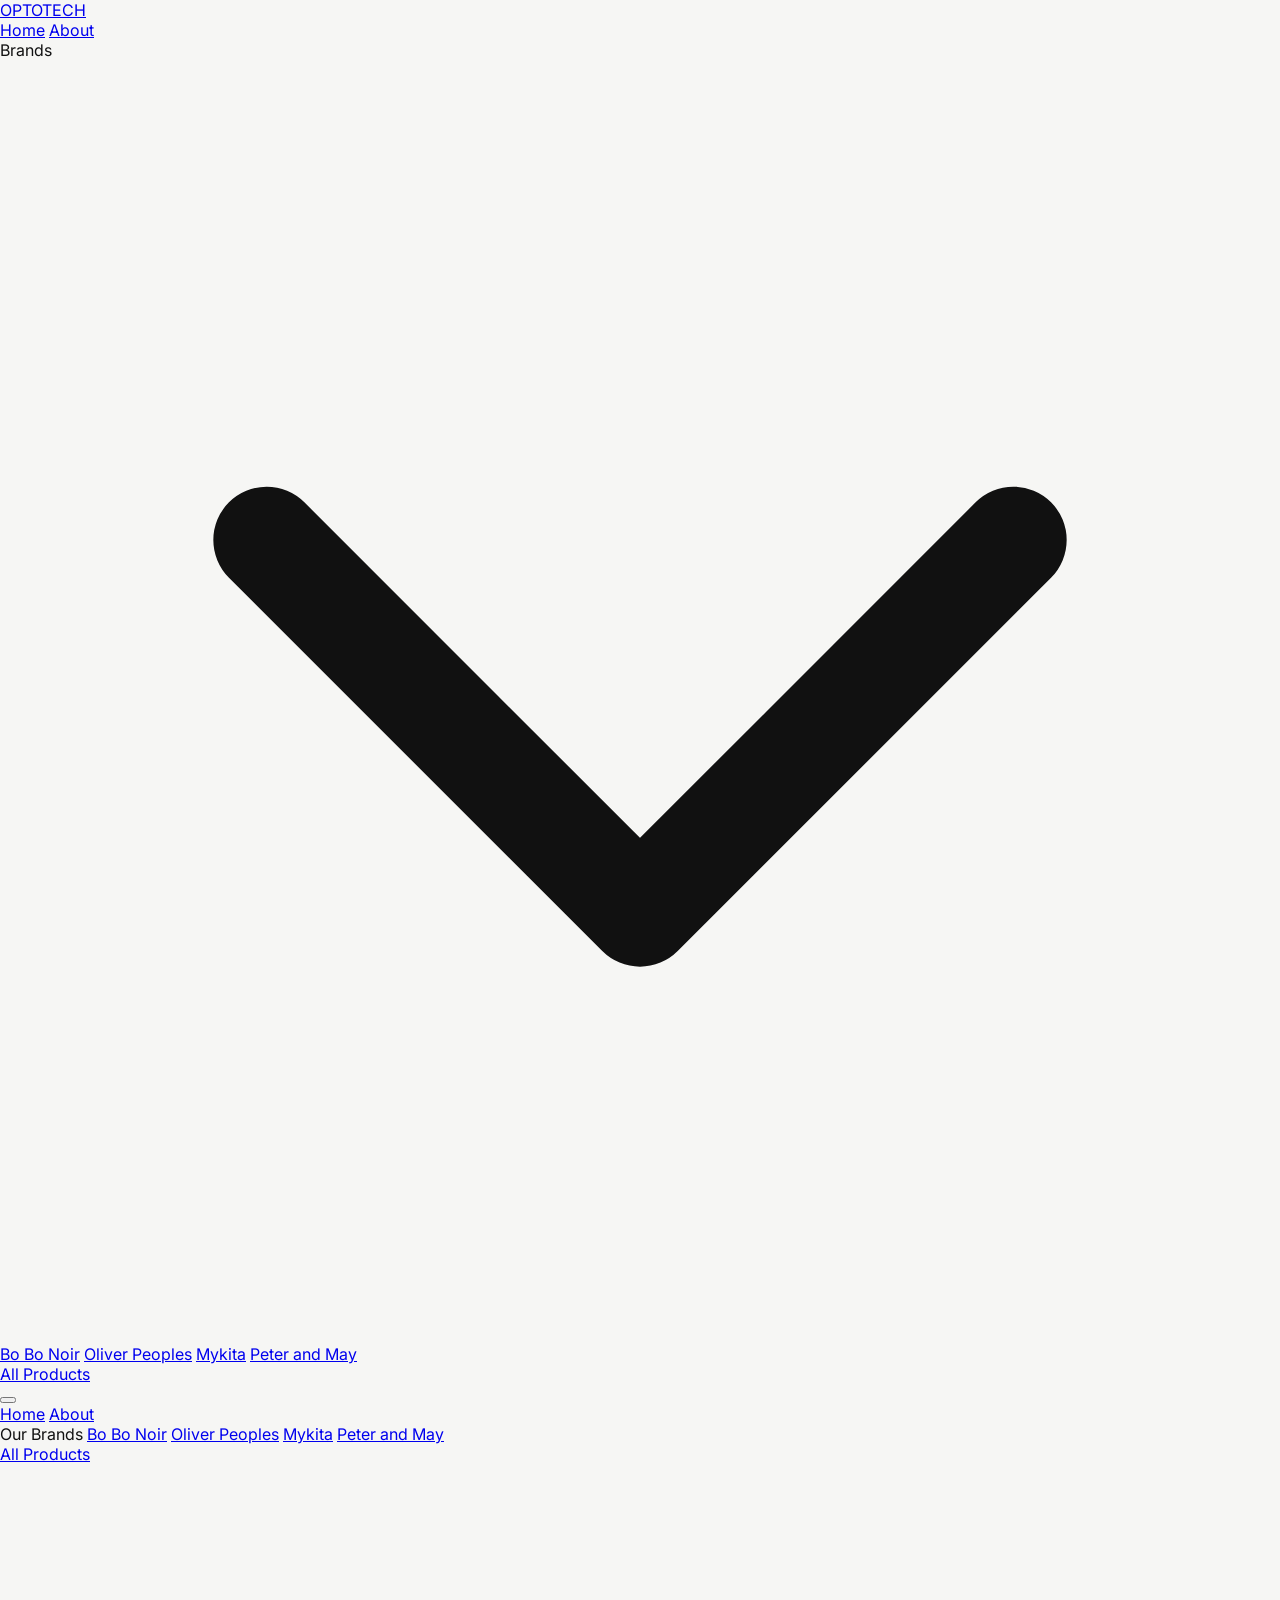
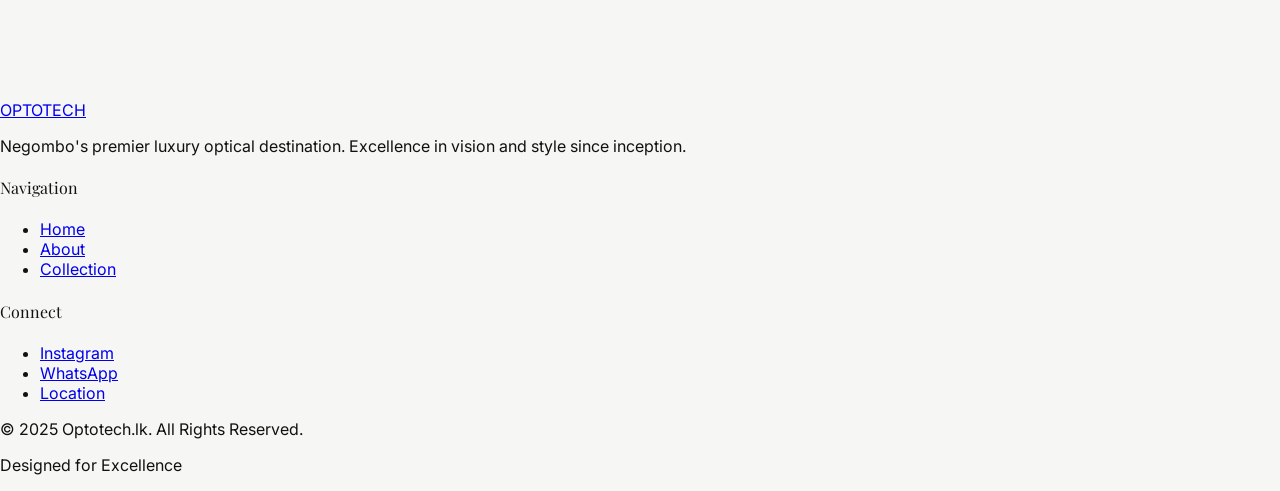
==== about.html @ 8417763c "feat: Implement luxury optical brand website for Optotech.lk - Created a high-end, Minimal European " ====
<!DOCTYPE html>
<html lang="en">
<head>
    <meta charset="UTF-8">
    <meta name="viewport" content="width=device-width, initial-scale=1.0">
    <title>About Us | Optotech.lk</title>
    <!-- Fonts -->
    <link rel="preconnect" href="https://fonts.googleapis.com">
    <link rel="preconnect" href="https://fonts.gstatic.com" crossorigin>
    <link href="https://fonts.googleapis.com/css2?family=Inter:wght@300;400;500&family=Playfair+Display:ital,wght@0,400..900;1,400..900&display=swap" rel="stylesheet">
    <!-- Tailwind CSS -->
    <script src="https://cdn.tailwindcss.com"></script>
    <script>
        tailwind.config = {
            theme: {
                extend: {
                    colors: {
                        'brand-bg': '#F6F6F4',
                        'brand-text': '#111111',
                        'brand-accent': '#1E2A44',
                        'brand-gray': '#B8B8B8',
                    },
                    fontFamily: {
                        'serif': ['Playfair Display', 'serif'],
                        'sans': ['Inter', 'sans-serif'],
                    }
                }
            }
        }
    </script>
    <link rel="stylesheet" href="css/style.css">
    <!-- Libraries -->
    <script src="https://cdnjs.cloudflare.com/ajax/libs/gsap/3.12.2/gsap.min.js"></script>
    <script src="https://cdnjs.cloudflare.com/ajax/libs/gsap/3.12.2/ScrollTrigger.min.js"></script>
    <script src="https://unpkg.com/lenis@1.1.13/dist/lenis.min.js"></script>
</head>
<body class="bg-brand-bg text-brand-text font-sans antialiased">

<nav class="fixed w-full z-50 py-6 px-8 flex justify-between items-center transition-all duration-300 mix-blend-difference text-white" id="navbar">
    <a href="index.html" class="text-2xl font-serif tracking-tighter">OPTOTECH</a>

    <!-- Desktop Menu -->
    <div class="hidden md:flex space-x-12 text-xs uppercase tracking-widest font-medium">
        <a href="index.html" class="hover:opacity-50 transition-opacity">Home</a>
        <a href="about.html" class="hover:opacity-50 transition-opacity underline underline-offset-8">About</a>
        <div class="relative group">
            <span class="cursor-pointer hover:opacity-50 transition-opacity flex items-center">Brands <svg class="w-3 h-3 ml-1" fill="none" stroke="currentColor" viewBox="0 0 24 24"><path stroke-linecap="round" stroke-linejoin="round" stroke-width="2" d="M19 9l-7 7-7-7"></path></svg></span>
            <div class="absolute top-full left-0 mt-4 bg-white text-brand-text p-6 space-y-4 hidden group-hover:block min-w-[200px] shadow-xl">
                <a href="bo-bo-noir.html" class="block hover:opacity-50 transition-opacity">Bo Bo Noir</a>
                <a href="oliver-peoples.html" class="block hover:opacity-50 transition-opacity">Oliver Peoples</a>
                <a href="mykita.html" class="block hover:opacity-50 transition-opacity">Mykita</a>
                <a href="peter-and-may.html" class="block hover:opacity-50 transition-opacity">Peter and May</a>
            </div>
        </div>
        <a href="products.html" class="hover:opacity-50 transition-opacity">All Products</a>
    </div>

    <!-- Mobile Menu Toggle -->
    <button class="md:hidden flex flex-col space-y-1.5 focus:outline-none z-50" id="menu-toggle">
        <span class="w-6 h-0.5 bg-white transition-all duration-300 origin-center" id="bar1"></span>
        <span class="w-6 h-0.5 bg-white transition-all duration-300" id="bar2"></span>
        <span class="w-6 h-0.5 bg-white transition-all duration-300 origin-center" id="bar3"></span>
    </button>
</nav>

<!-- Mobile Menu Overlay -->
<div class="fixed inset-0 bg-brand-bg z-40 flex flex-col items-center justify-center translate-x-full transition-transform duration-500 ease-in-out" id="mobile-menu">
    <div class="flex flex-col items-center space-y-8 uppercase text-lg tracking-[0.2em] font-serif">
        <a href="index.html" class="mobile-nav-link text-brand-text hover:text-brand-accent">Home</a>
        <a href="about.html" class="mobile-nav-link text-brand-text hover:text-brand-accent">About</a>
        <div class="flex flex-col items-center border-t border-b border-black/5 py-8 w-full">
            <span class="text-brand-gray text-[10px] tracking-widest mb-6 uppercase">Our Brands</span>
            <a href="bo-bo-noir.html" class="mobile-nav-link text-sm mb-4 text-brand-text hover:text-brand-accent">Bo Bo Noir</a>
            <a href="oliver-peoples.html" class="mobile-nav-link text-sm mb-4 text-brand-text hover:text-brand-accent">Oliver Peoples</a>
            <a href="mykita.html" class="mobile-nav-link text-sm mb-4 text-brand-text hover:text-brand-accent">Mykita</a>
            <a href="peter-and-may.html" class="mobile-nav-link text-sm mb-4 text-brand-text hover:text-brand-accent">Peter and May</a>
        </div>
        <a href="products.html" class="mobile-nav-link text-brand-text hover:text-brand-accent">All Products</a>
    </div>
</div>

<main id="main-content" class="pt-40">
    <section class="px-8 max-w-7xl mx-auto pb-32">
        <div class="grid grid-cols-1 md:grid-cols-2 gap-20 items-start">
            <div class="space-y-12">
                <h2 class="text-xs uppercase tracking-[0.4em] text-brand-gray fade-up">Our Story</h2>
                <h1 class="text-6xl md:text-8xl font-serif leading-tight fade-up">Visionary Elegance in Negombo.</h1>
                <p class="text-brand-gray leading-relaxed max-w-md fade-up">
                    Optotech was born from a passion for merging clinical precision with the avant-garde world of luxury fashion. Based in Negombo, we have established ourselves as the premier destination for those who seek eyewear that is as much a statement of identity as it is a tool for clarity.
                </p>
                <p class="text-brand-gray leading-relaxed max-w-md fade-up">
                    Our curation features only the most prestigious brands, selected for their commitment to artisanal craftsmanship and minimalist European aesthetic.
                </p>
            </div>
            <div class="fade-up" style="transition-delay: 200ms;">
                <img src="https://images.unsplash.com/photo-1505373633562-e285b7cf4946?auto=format&fit=crop&q=80&w=2000"
                     class="w-full h-[80vh] object-cover" alt="About Optotech">
            </div>
        </div>
    </section>
</main>

<!-- Footer -->
<footer class="py-20 px-8 border-t border-black/5 bg-white">
    <div class="max-w-7xl mx-auto flex flex-col md:flex-row justify-between items-start space-y-12 md:space-y-0">
        <div class="space-y-6">
            <a href="index.html" class="text-2xl font-serif tracking-tighter">OPTOTECH</a>
            <p class="text-brand-gray text-xs max-w-xs leading-relaxed">Negombo's premier luxury optical destination. Excellence in vision and style since inception.</p>
        </div>
        <div class="grid grid-cols-2 gap-20">
            <div class="space-y-4">
                <h4 class="text-[10px] uppercase tracking-widest font-bold">Navigation</h4>
                <ul class="text-xs space-y-2 text-brand-gray uppercase tracking-widest">
                    <li><a href="index.html" class="hover:text-brand-text transition-colors">Home</a></li>
                    <li><a href="about.html" class="hover:text-brand-text transition-colors">About</a></li>
                    <li><a href="products.html" class="hover:text-brand-text transition-colors">Collection</a></li>
                </ul>
            </div>
            <div class="space-y-4">
                <h4 class="text-[10px] uppercase tracking-widest font-bold">Connect</h4>
                <ul class="text-xs space-y-2 text-brand-gray uppercase tracking-widest">
                    <li><a href="#" class="hover:text-brand-text transition-colors">Instagram</a></li>
                    <li><a href="#" class="hover:text-brand-text transition-colors">WhatsApp</a></li>
                    <li><a href="#" class="hover:text-brand-text transition-colors">Location</a></li>
                </ul>
            </div>
        </div>
    </div>
    <div class="max-w-7xl mx-auto mt-20 pt-8 border-t border-black/5 flex justify-between items-center text-[10px] uppercase tracking-widest text-brand-gray">
        <p>&copy; 2025 Optotech.lk. All Rights Reserved.</p>
        <p>Designed for Excellence</p>
    </div>
</footer>

<script src="js/animations.js"></script>
<script src="js/menu.js"></script>

</body>
</html>
---- css/style.css ----
:root {
    --bg-color: #F6F6F4;
    --text-primary: #111111;
    --accent-color: #1E2A44;
    --secondary-gray: #B8B8B8;
}

body {
    background-color: var(--bg-color);
    color: var(--text-primary);
    font-family: 'Inter', sans-serif;
    margin: 0;
    overflow-x: hidden;
}

h1, h2, h3, h4, h5, h6 {
    font-family: 'Playfair Display', serif;
    font-weight: 400;
}

.text-accent {
    color: var(--accent-color);
}

.text-gray {
    color: var(--secondary-gray);
}

/* Custom Utilities */
.letter-spacing-widest {
    letter-spacing: 0.2em;
}

.btn-outline {
    border: 1px solid var(--text-primary);
    padding: 0.75rem 2rem;
    text-transform: uppercase;
    font-size: 0.75rem;
    letter-spacing: 0.1em;
    transition: all 0.3s ease;
    display: inline-block;
    text-decoration: none;
    color: var(--text-primary);
}

.btn-outline:hover {
    background-color: var(--text-primary);
    color: var(--bg-color);
}

/* Animations */
.fade-up {
    opacity: 0;
    transform: translateY(30px);
}

/* Spacing */
.section-padding {
    padding-top: 10rem;
    padding-bottom: 10rem;
}

@media (max-width: 768px) {
    .section-padding {
        padding-top: 5rem;
        padding-bottom: 5rem;
    }
}
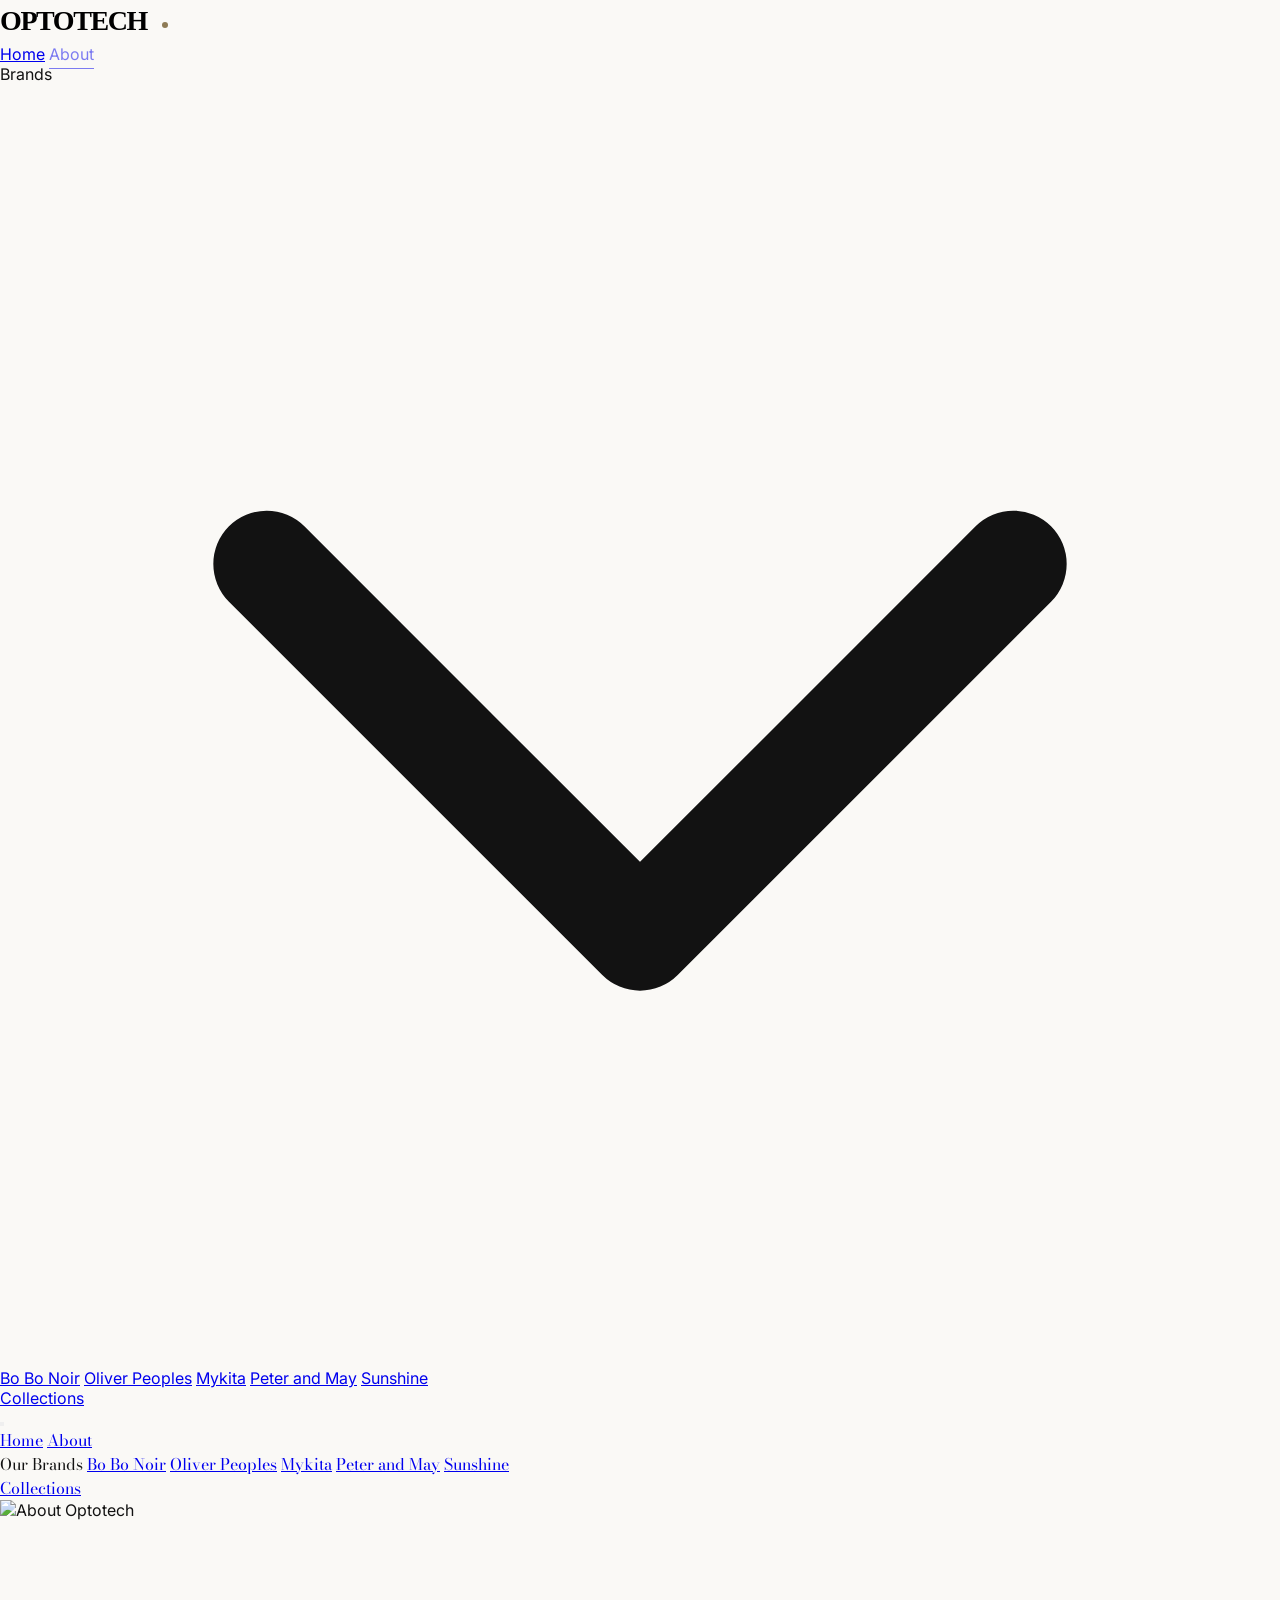
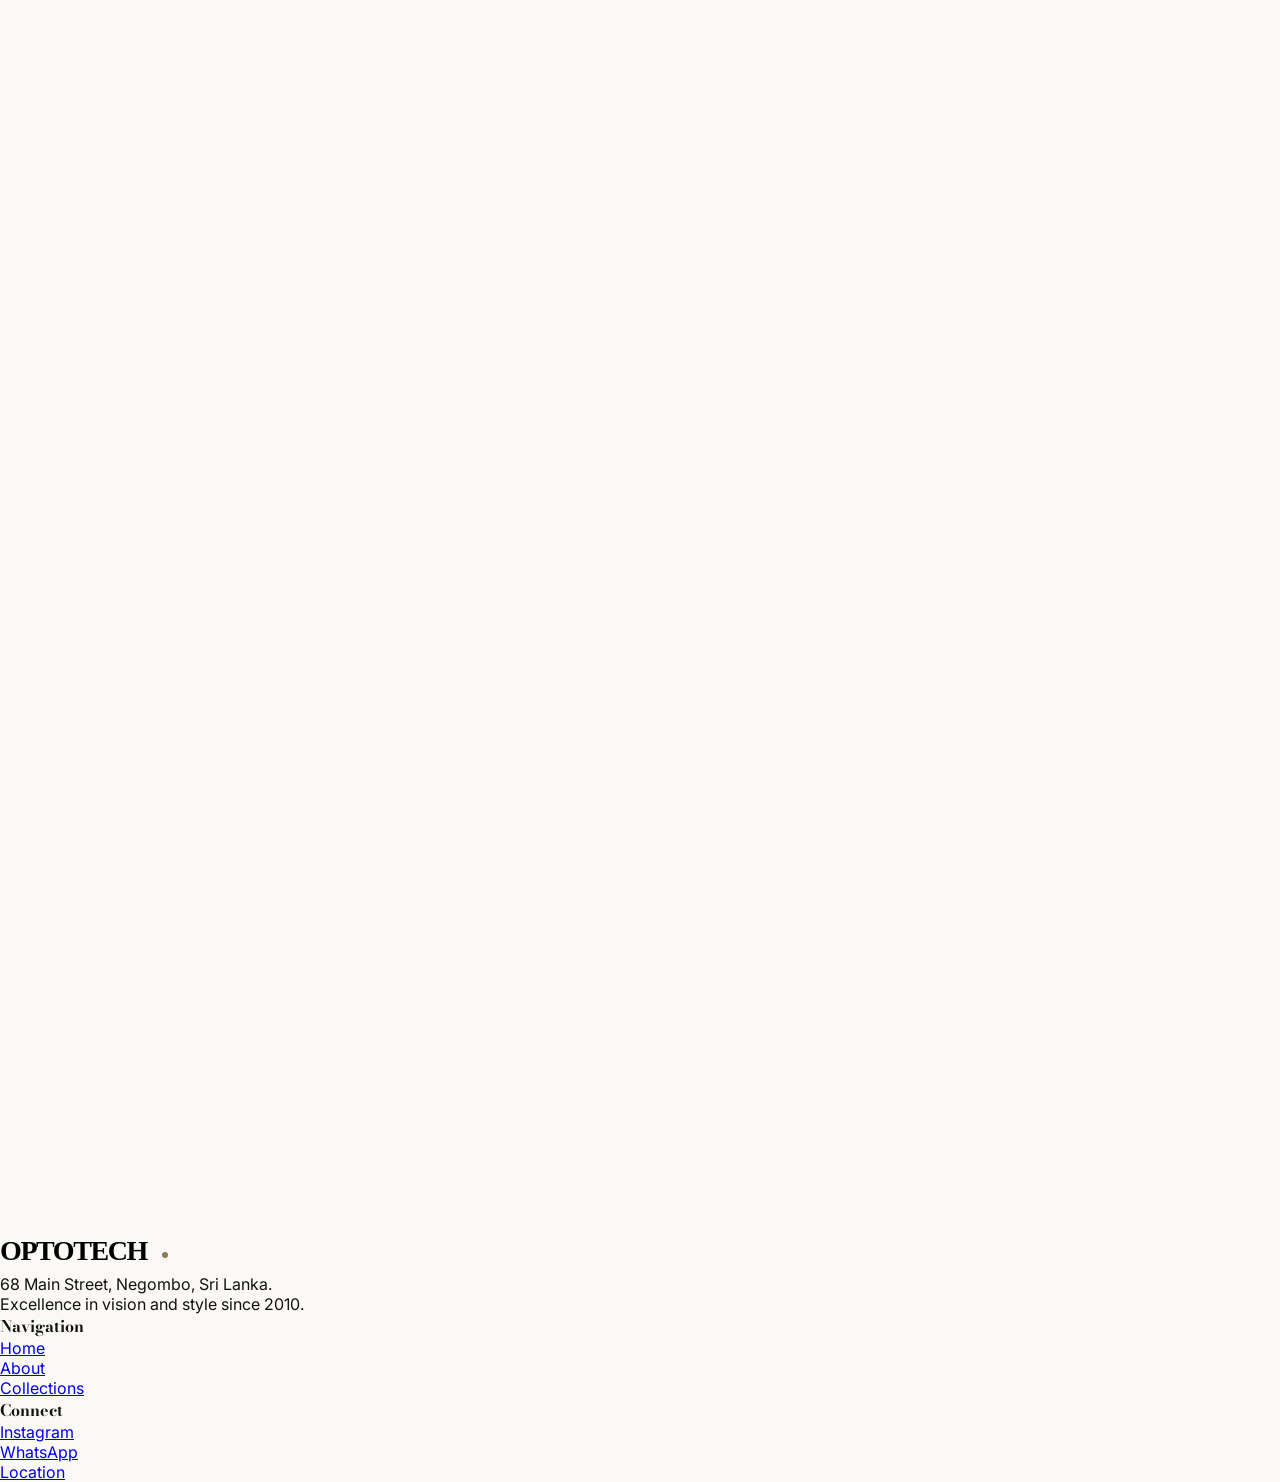
==== commit e0f7de21: "feat: implement high-end luxury optical website for Optotech.lk - Created 8-page editorial-grade web" ====
--- a/about.html
+++ b/about.html
@@ -3,11 +3,14 @@
 <head>
     <meta charset="UTF-8">
     <meta name="viewport" content="width=device-width, initial-scale=1.0">
-    <title>About Us | Optotech.lk</title>
+    <title>About Us | Optotech.lk | Our Vision & Heritage in Negombo</title>
+    <meta name="description" content="Learn about Optotech.lk, Negombo's premier luxury optical destination. Combining decades of clinical expertise with a refined fashion aesthetic in Sri Lanka.">
+
     <!-- Fonts -->
     <link rel="preconnect" href="https://fonts.googleapis.com">
     <link rel="preconnect" href="https://fonts.gstatic.com" crossorigin>
-    <link href="https://fonts.googleapis.com/css2?family=Inter:wght@300;400;500&family=Playfair+Display:ital,wght@0,400..900;1,400..900&display=swap" rel="stylesheet">
+    <link href="https://fonts.googleapis.com/css2?family=Bodoni+Moda:ital,opsz,wght@0,6..96,400..900;1,6..96,400..900&family=Inter:wght@300;400;500;600&display=swap" rel="stylesheet">
+
     <!-- Tailwind CSS -->
     <script src="https://cdn.tailwindcss.com"></script>
     <script>
@@ -15,13 +18,13 @@
             theme: {
                 extend: {
                     colors: {
-                        'brand-bg': '#F6F6F4',
-                        'brand-text': '#111111',
-                        'brand-accent': '#1E2A44',
-                        'brand-gray': '#B8B8B8',
+                        'brand-bg': '#FAF9F6',
+                        'brand-text': '#121212',
+                        'brand-accent': '#8E7B55',
+                        'brand-gray': '#707070',
                     },
                     fontFamily: {
-                        'serif': ['Playfair Display', 'serif'],
+                        'serif': ['Bodoni Moda', 'serif'],
                         'sans': ['Inter', 'sans-serif'],
                     }
                 }
@@ -29,6 +32,7 @@
         }
     </script>
     <link rel="stylesheet" href="css/style.css">
+
     <!-- Libraries -->
     <script src="https://cdnjs.cloudflare.com/ajax/libs/gsap/3.12.2/gsap.min.js"></script>
     <script src="https://cdnjs.cloudflare.com/ajax/libs/gsap/3.12.2/ScrollTrigger.min.js"></script>
@@ -36,26 +40,29 @@
 </head>
 <body class="bg-brand-bg text-brand-text font-sans antialiased">
 
-<nav class="fixed w-full z-50 py-6 px-8 flex justify-between items-center transition-all duration-300 mix-blend-difference text-white" id="navbar">
-    <a href="index.html" class="text-2xl font-serif tracking-tighter">OPTOTECH</a>
-
-    <!-- Desktop Menu -->
-    <div class="hidden md:flex space-x-12 text-xs uppercase tracking-widest font-medium">
+<nav class="fixed w-full z-50 py-6 px-8 flex justify-between items-center transition-all duration-500 mix-blend-difference text-white" id="navbar">
+    <a href="index.html" class="flex items-center">
+        <img src="assets/logo.svg" alt="OPTOTECH LOGO" class="h-8 invert brightness-0">
+    </a>
+
+    <div class="hidden md:flex space-x-12 text-[10px] uppercase tracking-[0.3em] font-medium">
         <a href="index.html" class="hover:opacity-50 transition-opacity">Home</a>
-        <a href="about.html" class="hover:opacity-50 transition-opacity underline underline-offset-8">About</a>
+        <a href="about.html" class="nav-link-active">About</a>
         <div class="relative group">
-            <span class="cursor-pointer hover:opacity-50 transition-opacity flex items-center">Brands <svg class="w-3 h-3 ml-1" fill="none" stroke="currentColor" viewBox="0 0 24 24"><path stroke-linecap="round" stroke-linejoin="round" stroke-width="2" d="M19 9l-7 7-7-7"></path></svg></span>
-            <div class="absolute top-full left-0 mt-4 bg-white text-brand-text p-6 space-y-4 hidden group-hover:block min-w-[200px] shadow-xl">
-                <a href="bo-bo-noir.html" class="block hover:opacity-50 transition-opacity">Bo Bo Noir</a>
-                <a href="oliver-peoples.html" class="block hover:opacity-50 transition-opacity">Oliver Peoples</a>
-                <a href="mykita.html" class="block hover:opacity-50 transition-opacity">Mykita</a>
-                <a href="peter-and-may.html" class="block hover:opacity-50 transition-opacity">Peter and May</a>
-            </div>
-        </div>
-        <a href="products.html" class="hover:opacity-50 transition-opacity">All Products</a>
+            <span class="cursor-pointer hover:opacity-50 transition-opacity flex items-center h-full">Brands <svg class="w-3 h-3 ml-1" fill="none" stroke="currentColor" viewBox="0 0 24 24"><path stroke-linecap="round" stroke-linejoin="round" stroke-width="2" d="M19 9l-7 7-7-7"></path></svg></span>
+            <div class="absolute top-full left-1/2 -translate-x-1/2 pt-6 hidden group-hover:block min-w-[240px]">
+                <div class="bg-white text-brand-text p-8 space-y-4 shadow-2xl border-t-2 border-brand-accent">
+                    <a href="bo-bo-noir.html" class="block hover:text-brand-accent transition-colors">Bo Bo Noir</a>
+                    <a href="oliver-peoples.html" class="block hover:text-brand-accent transition-colors">Oliver Peoples</a>
+                    <a href="mykita.html" class="block hover:text-brand-accent transition-colors">Mykita</a>
+                    <a href="peter-and-may.html" class="block hover:text-brand-accent transition-colors">Peter and May</a>
+                    <a href="sunshine.html" class="block hover:text-brand-accent transition-colors">Sunshine</a>
+                </div>
+            </div>
+        </div>
+        <a href="products.html" class="hover:opacity-50 transition-opacity">Collections</a>
     </div>
 
-    <!-- Mobile Menu Toggle -->
     <button class="md:hidden flex flex-col space-y-1.5 focus:outline-none z-50" id="menu-toggle">
         <span class="w-6 h-0.5 bg-white transition-all duration-300 origin-center" id="bar1"></span>
         <span class="w-6 h-0.5 bg-white transition-all duration-300" id="bar2"></span>
@@ -64,61 +71,131 @@
 </nav>
 
 <!-- Mobile Menu Overlay -->
-<div class="fixed inset-0 bg-brand-bg z-40 flex flex-col items-center justify-center translate-x-full transition-transform duration-500 ease-in-out" id="mobile-menu">
-    <div class="flex flex-col items-center space-y-8 uppercase text-lg tracking-[0.2em] font-serif">
+<div class="fixed inset-0 bg-brand-bg z-40 flex flex-col items-center justify-center translate-x-full transition-transform duration-700 cubic-bezier(0.77,0,0.175,1)" id="mobile-menu">
+    <div class="flex flex-col items-center space-y-8 uppercase text-2xl tracking-[0.2em] font-serif">
         <a href="index.html" class="mobile-nav-link text-brand-text hover:text-brand-accent">Home</a>
         <a href="about.html" class="mobile-nav-link text-brand-text hover:text-brand-accent">About</a>
-        <div class="flex flex-col items-center border-t border-b border-black/5 py-8 w-full">
-            <span class="text-brand-gray text-[10px] tracking-widest mb-6 uppercase">Our Brands</span>
-            <a href="bo-bo-noir.html" class="mobile-nav-link text-sm mb-4 text-brand-text hover:text-brand-accent">Bo Bo Noir</a>
-            <a href="oliver-peoples.html" class="mobile-nav-link text-sm mb-4 text-brand-text hover:text-brand-accent">Oliver Peoples</a>
-            <a href="mykita.html" class="mobile-nav-link text-sm mb-4 text-brand-text hover:text-brand-accent">Mykita</a>
-            <a href="peter-and-may.html" class="mobile-nav-link text-sm mb-4 text-brand-text hover:text-brand-accent">Peter and May</a>
-        </div>
-        <a href="products.html" class="mobile-nav-link text-brand-text hover:text-brand-accent">All Products</a>
+        <div class="flex flex-col items-center border-t border-b border-black/5 py-8 w-full text-center">
+            <span class="text-brand-gray text-[10px] tracking-[0.4em] mb-6 uppercase">Our Brands</span>
+            <a href="bo-bo-noir.html" class="mobile-nav-link text-base mb-4 text-brand-text hover:text-brand-accent">Bo Bo Noir</a>
+            <a href="oliver-peoples.html" class="mobile-nav-link text-base mb-4 text-brand-text hover:text-brand-accent">Oliver Peoples</a>
+            <a href="mykita.html" class="mobile-nav-link text-base mb-4 text-brand-text hover:text-brand-accent">Mykita</a>
+            <a href="peter-and-may.html" class="mobile-nav-link text-base mb-4 text-brand-text hover:text-brand-accent">Peter and May</a>
+            <a href="sunshine.html" class="mobile-nav-link text-base text-brand-text hover:text-brand-accent">Sunshine</a>
+        </div>
+        <a href="products.html" class="mobile-nav-link text-brand-text hover:text-brand-accent">Collections</a>
     </div>
 </div>
 
-<main id="main-content" class="pt-40">
-    <section class="px-8 max-w-7xl mx-auto pb-32">
-        <div class="grid grid-cols-1 md:grid-cols-2 gap-20 items-start">
-            <div class="space-y-12">
-                <h2 class="text-xs uppercase tracking-[0.4em] text-brand-gray fade-up">Our Story</h2>
-                <h1 class="text-6xl md:text-8xl font-serif leading-tight fade-up">Visionary Elegance in Negombo.</h1>
-                <p class="text-brand-gray leading-relaxed max-w-md fade-up">
-                    Optotech was born from a passion for merging clinical precision with the avant-garde world of luxury fashion. Based in Negombo, we have established ourselves as the premier destination for those who seek eyewear that is as much a statement of identity as it is a tool for clarity.
-                </p>
-                <p class="text-brand-gray leading-relaxed max-w-md fade-up">
-                    Our curation features only the most prestigious brands, selected for their commitment to artisanal craftsmanship and minimalist European aesthetic.
-                </p>
+<main id="main-content">
+    <!-- About Hero -->
+    <header class="h-[80vh] relative flex items-center justify-center overflow-hidden">
+        <img src="https://images.unsplash.com/photo-1505373633562-e285b7cf4946?auto=format&fit=crop&q=80&w=2000"
+             class="absolute inset-0 w-full h-full object-cover grayscale" alt="About Optotech">
+        <div class="absolute inset-0 bg-black/40"></div>
+        <div class="relative z-10 text-center text-white">
+            <h2 class="text-xs uppercase tracking-[0.6em] mb-6 fade-up">Our Heritage</h2>
+            <h1 class="text-7xl md:text-[8rem] font-serif fade-up" style="transition-delay: 100ms;">Defining Vision.</h1>
+        </div>
+    </header>
+
+    <!-- Our Philosophy -->
+    <section class="section-padding px-8">
+        <div class="max-w-7xl mx-auto">
+            <div class="grid grid-cols-1 md:grid-cols-2 gap-24 items-center">
+                <div class="fade-up">
+                    <h2 class="text-xs uppercase tracking-[0.5em] text-brand-accent mb-8">Philosophy</h2>
+                    <h3 class="text-5xl md:text-7xl font-serif mb-12 leading-tight">Clarity Meets Character.</h3>
+                    <p class="text-brand-gray leading-relaxed max-w-md">
+                        At Optotech, we believe that eyewear is the most intimate accessory. It is the lens through which you see the world, and the frame through which the world sees you. Based in the heart of Negombo, we have dedicated over a decade to refining this intersection of clinical precision and personal style.
+                    </p>
+                </div>
+                <div class="fade-up" style="transition-delay: 200ms;">
+                    <img src="https://images.unsplash.com/photo-1473496169904-658ba7c44d8a?auto=format&fit=crop&q=80&w=1200"
+                         class="w-full aspect-[3/4] object-cover" alt="Fashion Optical">
+                </div>
+            </div>
+        </div>
+    </section>
+
+    <!-- Heritage & Precision -->
+    <section class="py-32 px-8 bg-brand-text text-white">
+        <div class="max-w-7xl mx-auto grid grid-cols-1 lg:grid-cols-3 gap-20">
+            <div class="fade-up">
+                <span class="text-brand-accent font-serif text-5xl italic block mb-8">2010</span>
+                <h4 class="text-xl font-serif mb-6">Established in Negombo</h4>
+                <p class="text-white/40 text-xs leading-relaxed uppercase tracking-widest">Founded with a mission to bring international eyewear standards to Sri Lanka.</p>
+            </div>
+            <div class="fade-up" style="transition-delay: 100ms;">
+                <span class="text-brand-accent font-serif text-5xl italic block mb-8">Precision</span>
+                <h4 class="text-xl font-serif mb-6">Advanced Diagnostics</h4>
+                <p class="text-white/40 text-xs leading-relaxed uppercase tracking-widest">Equipped with the latest clinical technology for unmatched prescription accuracy.</p>
             </div>
             <div class="fade-up" style="transition-delay: 200ms;">
-                <img src="https://images.unsplash.com/photo-1505373633562-e285b7cf4946?auto=format&fit=crop&q=80&w=2000"
-                     class="w-full h-[80vh] object-cover" alt="About Optotech">
-            </div>
+                <span class="text-brand-accent font-serif text-5xl italic block mb-8">Curation</span>
+                <h4 class="text-xl font-serif mb-6">Editorial Selection</h4>
+                <p class="text-white/40 text-xs leading-relaxed uppercase tracking-widest">Every frame in our studio is hand-selected from the world's leading design houses.</p>
+            </div>
+        </div>
+    </section>
+
+    <!-- The Clinic Experience -->
+    <section class="section-padding px-8">
+        <div class="max-w-7xl mx-auto">
+            <div class="text-center mb-24 fade-up">
+                <h2 class="text-xs uppercase tracking-[0.5em] text-brand-accent mb-8">The Experience</h2>
+                <h3 class="text-5xl md:text-8xl font-serif">The Precision Clinic.</h3>
+            </div>
+            <div class="grid grid-cols-1 md:grid-cols-2 gap-12">
+                <div class="fade-up">
+                    <img src="https://images.unsplash.com/photo-1596708051770-07e36611f7c1?auto=format&fit=crop&q=80&w=1200"
+                         class="w-full h-[500px] object-cover" alt="Clinic Interior">
+                </div>
+                <div class="flex flex-col justify-center space-y-12 px-8 fade-up" style="transition-delay: 200ms;">
+                    <p class="text-brand-gray leading-relaxed italic text-2xl font-serif">"Our clinical space is designed for tranquility and technical excellence."</p>
+                    <p class="text-xs uppercase tracking-widest leading-relaxed">We provide comprehensive eye examinations, contact lens fittings, and bespoke consultations for both retail and wholesale clients across Sri Lanka.</p>
+                    <a href="https://wa.me/94770000000" class="btn-outline w-fit">Book a Consultation</a>
+                </div>
+            </div>
+        </div>
+    </section>
+
+    <!-- Map Section -->
+    <section class="py-24 px-8 bg-[#FAF9F6]">
+        <div class="max-w-7xl mx-auto text-center mb-16 fade-up">
+            <h2 class="text-4xl font-serif mb-4">Located in the Heart of Negombo.</h2>
+            <p class="text-[10px] uppercase tracking-widest text-brand-gray">68 Main Street, Negombo, Sri Lanka</p>
+        </div>
+        <div class="max-w-5xl mx-auto h-[500px] w-full bg-gray-200 grayscale fade-up">
+            <a href="https://goo.gl/maps/example" target="_blank" class="block w-full h-full">
+                <img src="https://images.unsplash.com/photo-1526778548025-fa2f459cd5ce?auto=format&fit=crop&q=80&w=2000" class="w-full h-full object-cover" alt="Map Location">
+            </a>
         </div>
     </section>
 </main>
 
-<!-- Footer -->
 <footer class="py-20 px-8 border-t border-black/5 bg-white">
+    <!-- Footer same as index -->
     <div class="max-w-7xl mx-auto flex flex-col md:flex-row justify-between items-start space-y-12 md:space-y-0">
-        <div class="space-y-6">
-            <a href="index.html" class="text-2xl font-serif tracking-tighter">OPTOTECH</a>
-            <p class="text-brand-gray text-xs max-w-xs leading-relaxed">Negombo's premier luxury optical destination. Excellence in vision and style since inception.</p>
-        </div>
-        <div class="grid grid-cols-2 gap-20">
-            <div class="space-y-4">
-                <h4 class="text-[10px] uppercase tracking-widest font-bold">Navigation</h4>
-                <ul class="text-xs space-y-2 text-brand-gray uppercase tracking-widest">
+        <div class="space-y-8">
+            <img src="assets/logo.svg" alt="OPTOTECH" class="h-6">
+            <p class="text-brand-gray text-[10px] max-w-xs leading-relaxed uppercase tracking-widest">
+                68 Main Street, Negombo, Sri Lanka.<br>
+                Excellence in vision and style since 2010.
+            </p>
+        </div>
+        <div class="grid grid-cols-2 gap-24">
+            <div class="space-y-6">
+                <h4 class="text-[10px] uppercase tracking-[0.3em] font-bold text-brand-accent">Navigation</h4>
+                <ul class="text-[10px] space-y-3 text-brand-gray uppercase tracking-widest">
                     <li><a href="index.html" class="hover:text-brand-text transition-colors">Home</a></li>
                     <li><a href="about.html" class="hover:text-brand-text transition-colors">About</a></li>
-                    <li><a href="products.html" class="hover:text-brand-text transition-colors">Collection</a></li>
+                    <li><a href="products.html" class="hover:text-brand-text transition-colors">Collections</a></li>
                 </ul>
             </div>
-            <div class="space-y-4">
-                <h4 class="text-[10px] uppercase tracking-widest font-bold">Connect</h4>
-                <ul class="text-xs space-y-2 text-brand-gray uppercase tracking-widest">
+            <div class="space-y-6">
+                <h4 class="text-[10px] uppercase tracking-[0.3em] font-bold text-brand-accent">Connect</h4>
+                <ul class="text-[10px] space-y-3 text-brand-gray uppercase tracking-widest">
                     <li><a href="#" class="hover:text-brand-text transition-colors">Instagram</a></li>
                     <li><a href="#" class="hover:text-brand-text transition-colors">WhatsApp</a></li>
                     <li><a href="#" class="hover:text-brand-text transition-colors">Location</a></li>
@@ -126,10 +203,6 @@
             </div>
         </div>
     </div>
-    <div class="max-w-7xl mx-auto mt-20 pt-8 border-t border-black/5 flex justify-between items-center text-[10px] uppercase tracking-widest text-brand-gray">
-        <p>&copy; 2025 Optotech.lk. All Rights Reserved.</p>
-        <p>Designed for Excellence</p>
-    </div>
 </footer>
 
 <script src="js/animations.js"></script>
--- a/css/style.css
+++ b/css/style.css
@@ -1,50 +1,49 @@
+@import url('https://fonts.googleapis.com/css2?family=Bodoni+Moda:ital,opsz,wght@0,6..96,400..900;1,6..96,400..900&family=Inter:wght@300;400;500;600&display=swap');
+
 :root {
-    --bg-color: #F6F6F4;
-    --text-primary: #111111;
-    --accent-color: #1E2A44;
-    --secondary-gray: #B8B8B8;
+    --bg-color: #FAF9F6;
+    --text-color: #121212;
+    --accent-color: #8E7B55;
+    --gray-color: #707070;
+}
+
+* {
+    margin: 0;
+    padding: 0;
+    box-sizing: border-box;
 }
 
 body {
     background-color: var(--bg-color);
-    color: var(--text-primary);
+    color: var(--text-color);
     font-family: 'Inter', sans-serif;
-    margin: 0;
     overflow-x: hidden;
 }
 
-h1, h2, h3, h4, h5, h6 {
-    font-family: 'Playfair Display', serif;
-    font-weight: 400;
+h1, h2, h3, h4, .font-serif {
+    font-family: 'Bodoni Moda', serif;
 }
 
-.text-accent {
-    color: var(--accent-color);
+.section-padding {
+    padding-top: 10rem;
+    padding-bottom: 10rem;
 }
 
-.text-gray {
-    color: var(--secondary-gray);
-}
-
-/* Custom Utilities */
-.letter-spacing-widest {
-    letter-spacing: 0.2em;
-}
+/* Custom Cursor or other luxury elements could go here */
 
 .btn-outline {
-    border: 1px solid var(--text-primary);
-    padding: 0.75rem 2rem;
+    display: inline-block;
+    padding: 1rem 2.5rem;
+    border: 1px solid var(--text-color);
     text-transform: uppercase;
     font-size: 0.75rem;
-    letter-spacing: 0.1em;
-    transition: all 0.3s ease;
-    display: inline-block;
-    text-decoration: none;
-    color: var(--text-primary);
+    letter-spacing: 0.2em;
+    font-weight: 500;
+    transition: all 0.4s cubic-bezier(0.215, 0.61, 0.355, 1);
 }
 
 .btn-outline:hover {
-    background-color: var(--text-primary);
+    background-color: var(--text-color);
     color: var(--bg-color);
 }
 
@@ -54,15 +53,28 @@
     transform: translateY(30px);
 }
 
-/* Spacing */
-.section-padding {
-    padding-top: 10rem;
-    padding-bottom: 10rem;
+/* Products Card Grid refinement */
+.product-card {
+    transition: transform 0.8s cubic-bezier(0.16, 1, 0.3, 1);
 }
 
-@media (max-width: 768px) {
-    .section-padding {
-        padding-top: 5rem;
-        padding-bottom: 5rem;
-    }
+.product-card:hover img {
+    transform: scale(1.05);
 }
+
+/* Hide scrollbar but keep functionality */
+::-webkit-scrollbar {
+    width: 0px;
+    background: transparent;
+}
+
+/* Navbar mix-blend handled in JS */
+#navbar {
+    transition: all 0.5s ease;
+}
+
+.nav-link-active {
+    opacity: 0.5;
+    text-decoration: underline;
+    text-underline-offset: 8px;
+}
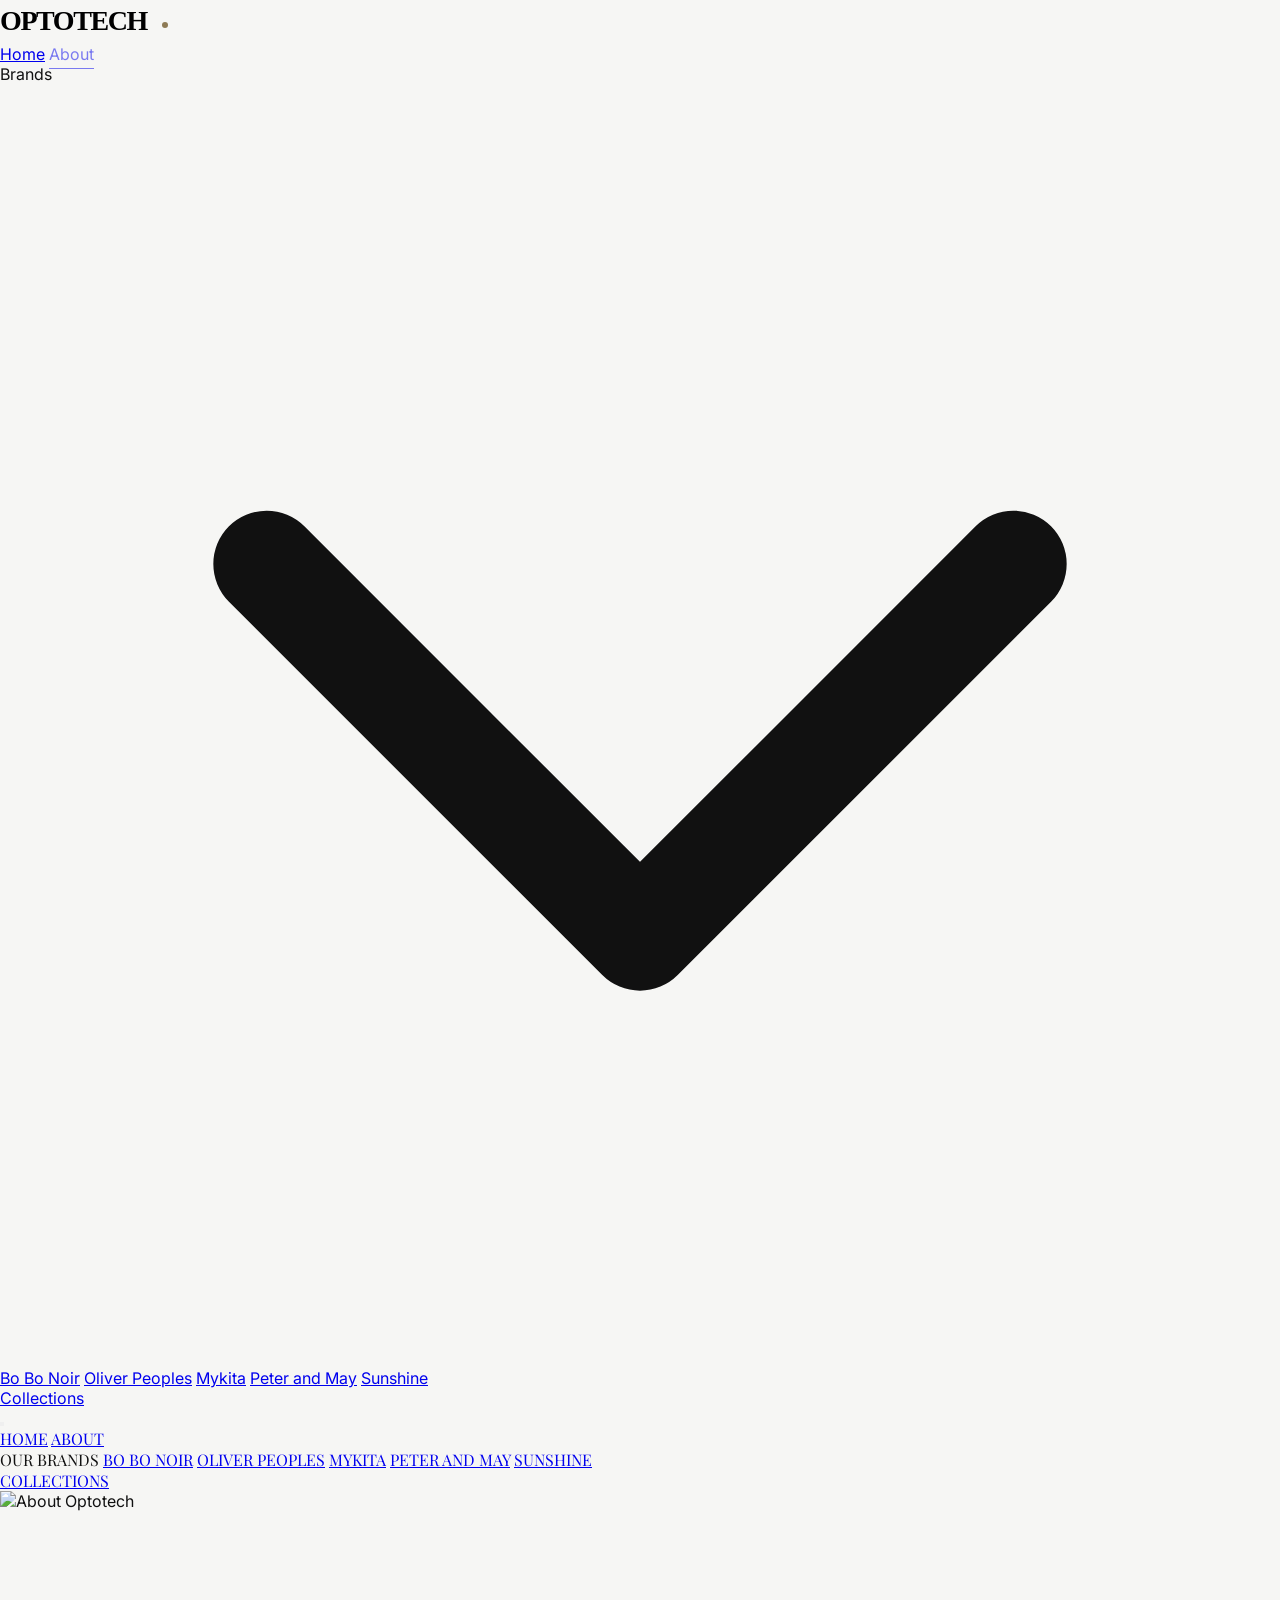
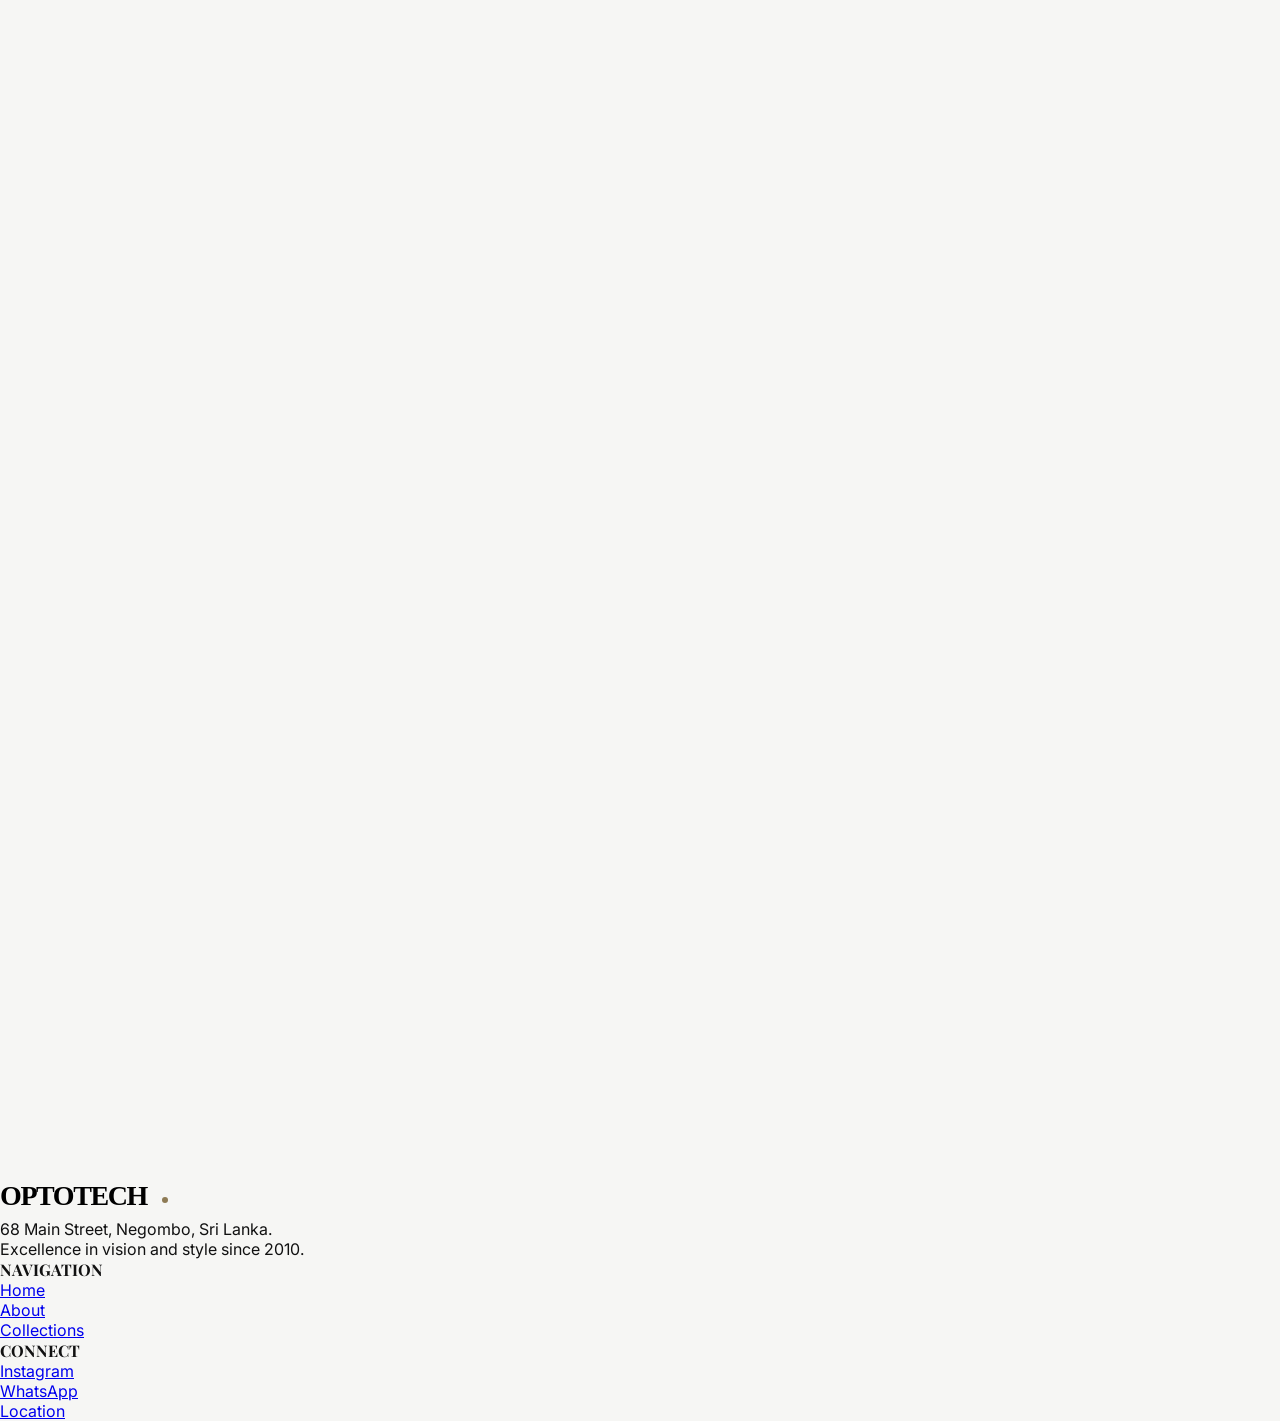
==== commit 0dd14f76: "feat: implement high-end luxury optical website for Optotech.lk - Created a 8-page premium brand pre" ====
--- a/about.html
+++ b/about.html
@@ -9,7 +9,7 @@
     <!-- Fonts -->
     <link rel="preconnect" href="https://fonts.googleapis.com">
     <link rel="preconnect" href="https://fonts.gstatic.com" crossorigin>
-    <link href="https://fonts.googleapis.com/css2?family=Bodoni+Moda:ital,opsz,wght@0,6..96,400..900;1,6..96,400..900&family=Inter:wght@300;400;500;600&display=swap" rel="stylesheet">
+    <link href="https://fonts.googleapis.com/css2?family=Playfair+Display:ital,wght@0,400..900;1,400..900&family=Inter:wght@300;400;500;600&display=swap" rel="stylesheet">
 
     <!-- Tailwind CSS -->
     <script src="https://cdn.tailwindcss.com"></script>
@@ -18,13 +18,13 @@
             theme: {
                 extend: {
                     colors: {
-                        'brand-bg': '#FAF9F6',
-                        'brand-text': '#121212',
-                        'brand-accent': '#8E7B55',
-                        'brand-gray': '#707070',
+                        'brand-bg': '#F6F6F4',
+                        'brand-text': '#111111',
+                        'brand-accent': '#1E2A44',
+                        'brand-gray': '#B8B8B8',
                     },
                     fontFamily: {
-                        'serif': ['Bodoni Moda', 'serif'],
+                        'heading': ['Playfair Display', 'sans-serif'],
                         'sans': ['Inter', 'sans-serif'],
                     }
                 }
@@ -72,7 +72,7 @@
 
 <!-- Mobile Menu Overlay -->
 <div class="fixed inset-0 bg-brand-bg z-40 flex flex-col items-center justify-center translate-x-full transition-transform duration-700 cubic-bezier(0.77,0,0.175,1)" id="mobile-menu">
-    <div class="flex flex-col items-center space-y-8 uppercase text-2xl tracking-[0.2em] font-serif">
+    <div class="flex flex-col items-center space-y-8 uppercase text-2xl tracking-[0.2em] font-heading">
         <a href="index.html" class="mobile-nav-link text-brand-text hover:text-brand-accent">Home</a>
         <a href="about.html" class="mobile-nav-link text-brand-text hover:text-brand-accent">About</a>
         <div class="flex flex-col items-center border-t border-b border-black/5 py-8 w-full text-center">
@@ -95,46 +95,48 @@
         <div class="absolute inset-0 bg-black/40"></div>
         <div class="relative z-10 text-center text-white">
             <h2 class="text-xs uppercase tracking-[0.6em] mb-6 fade-up">Our Heritage</h2>
-            <h1 class="text-7xl md:text-[8rem] font-serif fade-up" style="transition-delay: 100ms;">Defining Vision.</h1>
+            <h1 class="text-7xl md:text-[8rem] font-heading fade-up" style="transition-delay: 100ms;">Defining Vision.</h1>
         </div>
     </header>
 
     <!-- Our Philosophy -->
-    <section class="section-padding px-8">
+    <section class="section-padding px-8 bg-white overflow-hidden">
         <div class="max-w-7xl mx-auto">
-            <div class="grid grid-cols-1 md:grid-cols-2 gap-24 items-center">
+            <div class="grid grid-cols-1 lg:grid-cols-2 gap-24 items-center">
                 <div class="fade-up">
                     <h2 class="text-xs uppercase tracking-[0.5em] text-brand-accent mb-8">Philosophy</h2>
-                    <h3 class="text-5xl md:text-7xl font-serif mb-12 leading-tight">Clarity Meets Character.</h3>
-                    <p class="text-brand-gray leading-relaxed max-w-md">
+                    <h3 class="text-5xl md:text-7xl font-heading mb-12 leading-tight tracking-tighter">Clarity Meets Character.</h3>
+                    <p class="text-brand-gray leading-relaxed max-w-md uppercase text-[10px] tracking-widest">
                         At Optotech, we believe that eyewear is the most intimate accessory. It is the lens through which you see the world, and the frame through which the world sees you. Based in the heart of Negombo, we have dedicated over a decade to refining this intersection of clinical precision and personal style.
                     </p>
                 </div>
                 <div class="fade-up" style="transition-delay: 200ms;">
-                    <img src="https://images.unsplash.com/photo-1473496169904-658ba7c44d8a?auto=format&fit=crop&q=80&w=1200"
-                         class="w-full aspect-[3/4] object-cover" alt="Fashion Optical">
+                    <div class="rounded-[4rem] overflow-hidden">
+                        <img src="https://images.unsplash.com/photo-1473496169904-658ba7c44d8a?auto=format&fit=crop&q=80&w=1200"
+                             class="w-full aspect-[3/4] object-cover" alt="Fashion Optical">
+                    </div>
                 </div>
             </div>
         </div>
     </section>
 
     <!-- Heritage & Precision -->
-    <section class="py-32 px-8 bg-brand-text text-white">
+    <section class="py-32 px-8 bg-brand-accent text-white rounded-t-[5rem]">
         <div class="max-w-7xl mx-auto grid grid-cols-1 lg:grid-cols-3 gap-20">
             <div class="fade-up">
-                <span class="text-brand-accent font-serif text-5xl italic block mb-8">2010</span>
-                <h4 class="text-xl font-serif mb-6">Established in Negombo</h4>
-                <p class="text-white/40 text-xs leading-relaxed uppercase tracking-widest">Founded with a mission to bring international eyewear standards to Sri Lanka.</p>
+                <span class="text-[#F6F6F4] font-heading text-5xl italic block mb-8">2010</span>
+                <h4 class="text-xl font-heading mb-6 tracking-tight">Established in Negombo</h4>
+                <p class="text-white/60 text-[10px] leading-relaxed uppercase tracking-widest">Founded with a mission to bring international eyewear standards to Sri Lanka.</p>
             </div>
             <div class="fade-up" style="transition-delay: 100ms;">
-                <span class="text-brand-accent font-serif text-5xl italic block mb-8">Precision</span>
-                <h4 class="text-xl font-serif mb-6">Advanced Diagnostics</h4>
-                <p class="text-white/40 text-xs leading-relaxed uppercase tracking-widest">Equipped with the latest clinical technology for unmatched prescription accuracy.</p>
+                <span class="text-[#F6F6F4] font-heading text-5xl italic block mb-8">Precision</span>
+                <h4 class="text-xl font-heading mb-6 tracking-tight">Advanced Diagnostics</h4>
+                <p class="text-white/60 text-[10px] leading-relaxed uppercase tracking-widest">Equipped with the latest clinical technology for unmatched prescription accuracy.</p>
             </div>
             <div class="fade-up" style="transition-delay: 200ms;">
-                <span class="text-brand-accent font-serif text-5xl italic block mb-8">Curation</span>
-                <h4 class="text-xl font-serif mb-6">Editorial Selection</h4>
-                <p class="text-white/40 text-xs leading-relaxed uppercase tracking-widest">Every frame in our studio is hand-selected from the world's leading design houses.</p>
+                <span class="text-[#F6F6F4] font-heading text-5xl italic block mb-8">Curation</span>
+                <h4 class="text-xl font-heading mb-6 tracking-tight">Editorial Selection</h4>
+                <p class="text-white/60 text-[10px] leading-relaxed uppercase tracking-widest">Every frame in our studio is hand-selected from the world's leading design houses.</p>
             </div>
         </div>
     </section>
@@ -144,7 +146,7 @@
         <div class="max-w-7xl mx-auto">
             <div class="text-center mb-24 fade-up">
                 <h2 class="text-xs uppercase tracking-[0.5em] text-brand-accent mb-8">The Experience</h2>
-                <h3 class="text-5xl md:text-8xl font-serif">The Precision Clinic.</h3>
+                <h3 class="text-5xl md:text-8xl font-heading">The Precision Clinic.</h3>
             </div>
             <div class="grid grid-cols-1 md:grid-cols-2 gap-12">
                 <div class="fade-up">
@@ -152,7 +154,7 @@
                          class="w-full h-[500px] object-cover" alt="Clinic Interior">
                 </div>
                 <div class="flex flex-col justify-center space-y-12 px-8 fade-up" style="transition-delay: 200ms;">
-                    <p class="text-brand-gray leading-relaxed italic text-2xl font-serif">"Our clinical space is designed for tranquility and technical excellence."</p>
+                    <p class="text-brand-gray leading-relaxed italic text-2xl font-heading">"Our clinical space is designed for tranquility and technical excellence."</p>
                     <p class="text-xs uppercase tracking-widest leading-relaxed">We provide comprehensive eye examinations, contact lens fittings, and bespoke consultations for both retail and wholesale clients across Sri Lanka.</p>
                     <a href="https://wa.me/94770000000" class="btn-outline w-fit">Book a Consultation</a>
                 </div>
@@ -163,7 +165,7 @@
     <!-- Map Section -->
     <section class="py-24 px-8 bg-[#FAF9F6]">
         <div class="max-w-7xl mx-auto text-center mb-16 fade-up">
-            <h2 class="text-4xl font-serif mb-4">Located in the Heart of Negombo.</h2>
+            <h2 class="text-4xl font-heading mb-4">Located in the Heart of Negombo.</h2>
             <p class="text-[10px] uppercase tracking-widest text-brand-gray">68 Main Street, Negombo, Sri Lanka</p>
         </div>
         <div class="max-w-5xl mx-auto h-[500px] w-full bg-gray-200 grayscale fade-up">
--- a/css/style.css
+++ b/css/style.css
@@ -1,10 +1,10 @@
-@import url('https://fonts.googleapis.com/css2?family=Bodoni+Moda:ital,opsz,wght@0,6..96,400..900;1,6..96,400..900&family=Inter:wght@300;400;500;600&display=swap');
+@import url('https://fonts.googleapis.com/css2?family=Playfair+Display:ital,wght@0,400..900;1,400..900&family=Inter:wght@300;400;500;600&display=swap');
 
 :root {
-    --bg-color: #FAF9F6;
-    --text-color: #121212;
-    --accent-color: #8E7B55;
-    --gray-color: #707070;
+    --bg-color: #F6F6F4;
+    --text-color: #111111;
+    --accent-color: #1E2A44;
+    --gray-color: #B8B8B8;
 }
 
 * {
@@ -20,8 +20,9 @@
     overflow-x: hidden;
 }
 
-h1, h2, h3, h4, .font-serif {
-    font-family: 'Bodoni Moda', serif;
+h1, h2, h3, h4, .font-heading {
+    font-family: 'Playfair Display', serif;
+    text-transform: uppercase;
 }
 
 .section-padding {
@@ -29,22 +30,22 @@
     padding-bottom: 10rem;
 }
 
-/* Custom Cursor or other luxury elements could go here */
-
 .btn-outline {
     display: inline-block;
-    padding: 1rem 2.5rem;
+    padding: 1.25rem 3rem;
     border: 1px solid var(--text-color);
     text-transform: uppercase;
-    font-size: 0.75rem;
-    letter-spacing: 0.2em;
-    font-weight: 500;
-    transition: all 0.4s cubic-bezier(0.215, 0.61, 0.355, 1);
+    font-size: 0.7rem;
+    letter-spacing: 0.3em;
+    font-weight: 700;
+    border-radius: 9999px;
+    transition: all 0.6s cubic-bezier(0.16, 1, 0.3, 1);
 }
 
 .btn-outline:hover {
     background-color: var(--text-color);
     color: var(--bg-color);
+    transform: translateY(-2px);
 }
 
 /* Animations */
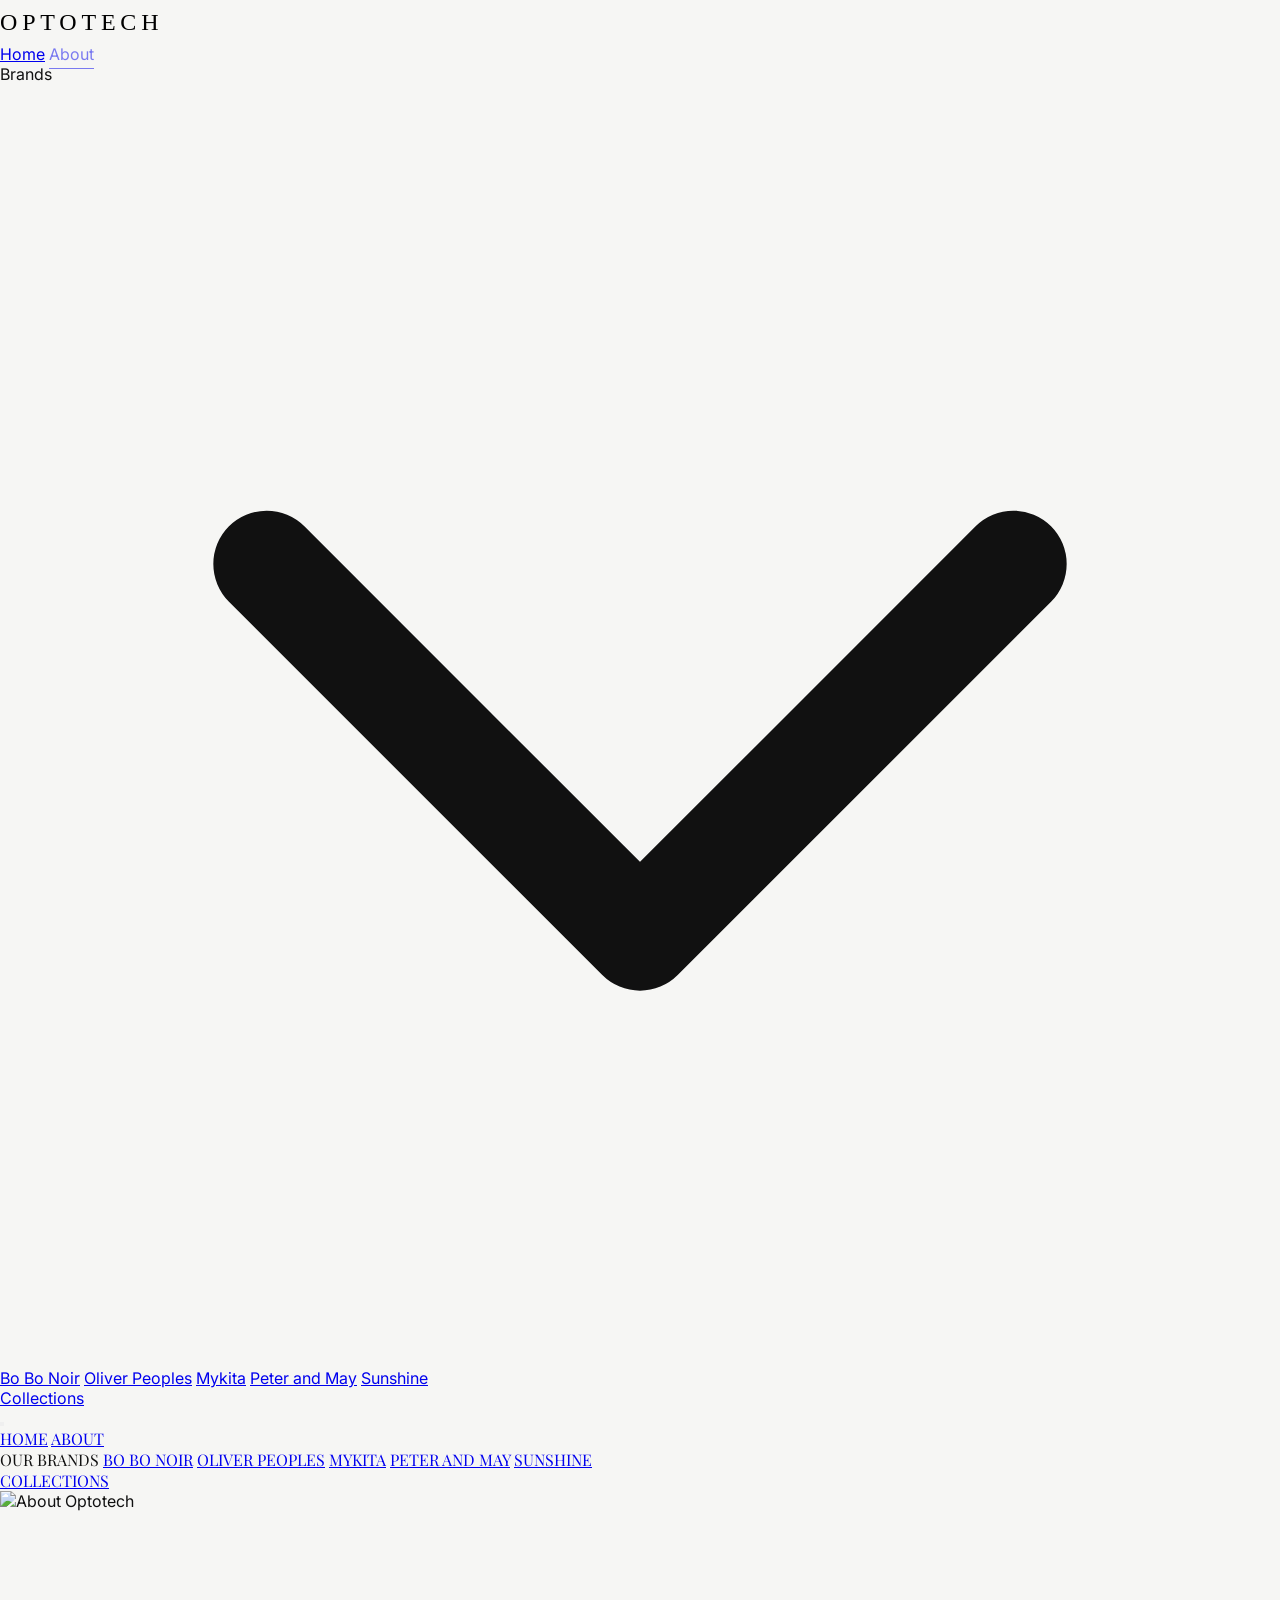
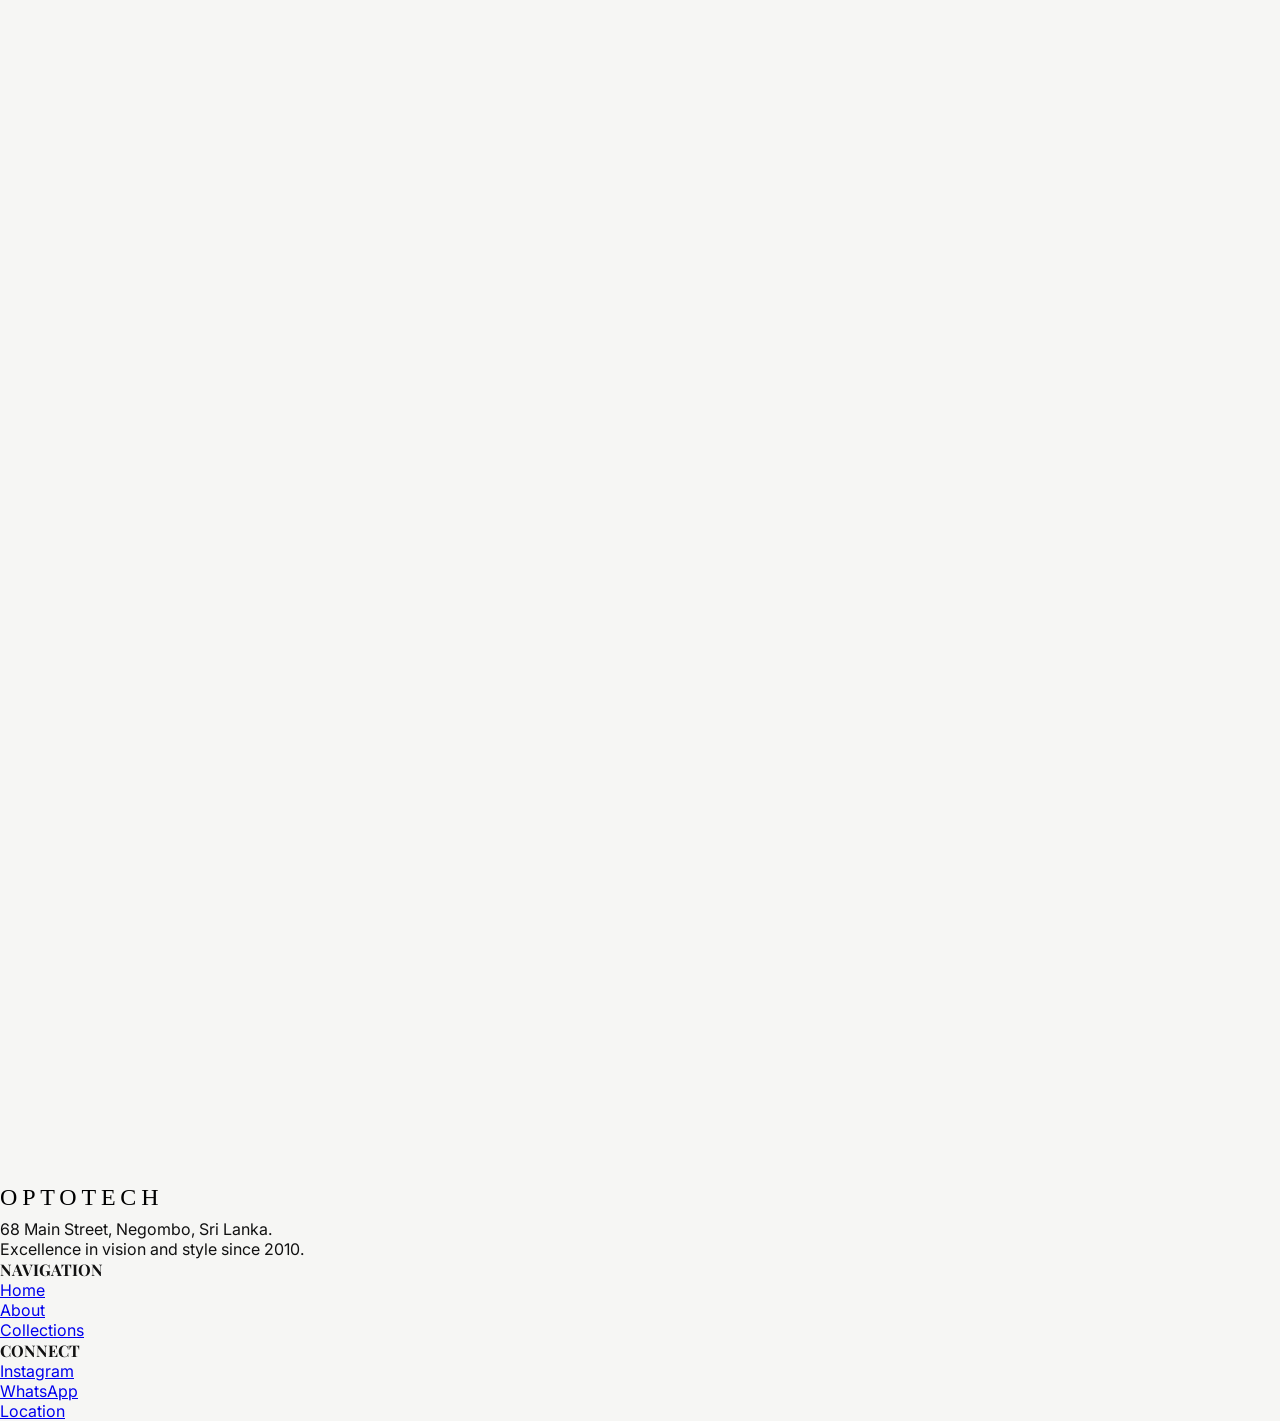
==== commit e3bc798a: "feat: implement high-end luxury optical brand website for Optotech.lk - Created minimal European fas" ====
--- a/about.html
+++ b/about.html
@@ -95,7 +95,7 @@
         <div class="absolute inset-0 bg-black/40"></div>
         <div class="relative z-10 text-center text-white">
             <h2 class="text-xs uppercase tracking-[0.6em] mb-6 fade-up">Our Heritage</h2>
-            <h1 class="text-7xl md:text-[8rem] font-heading fade-up" style="transition-delay: 100ms;">Defining Vision.</h1>
+            <h1 class="text-5xl md:text-[8rem] font-heading fade-up" style="transition-delay: 100ms;">Defining Vision.</h1>
         </div>
     </header>
 
